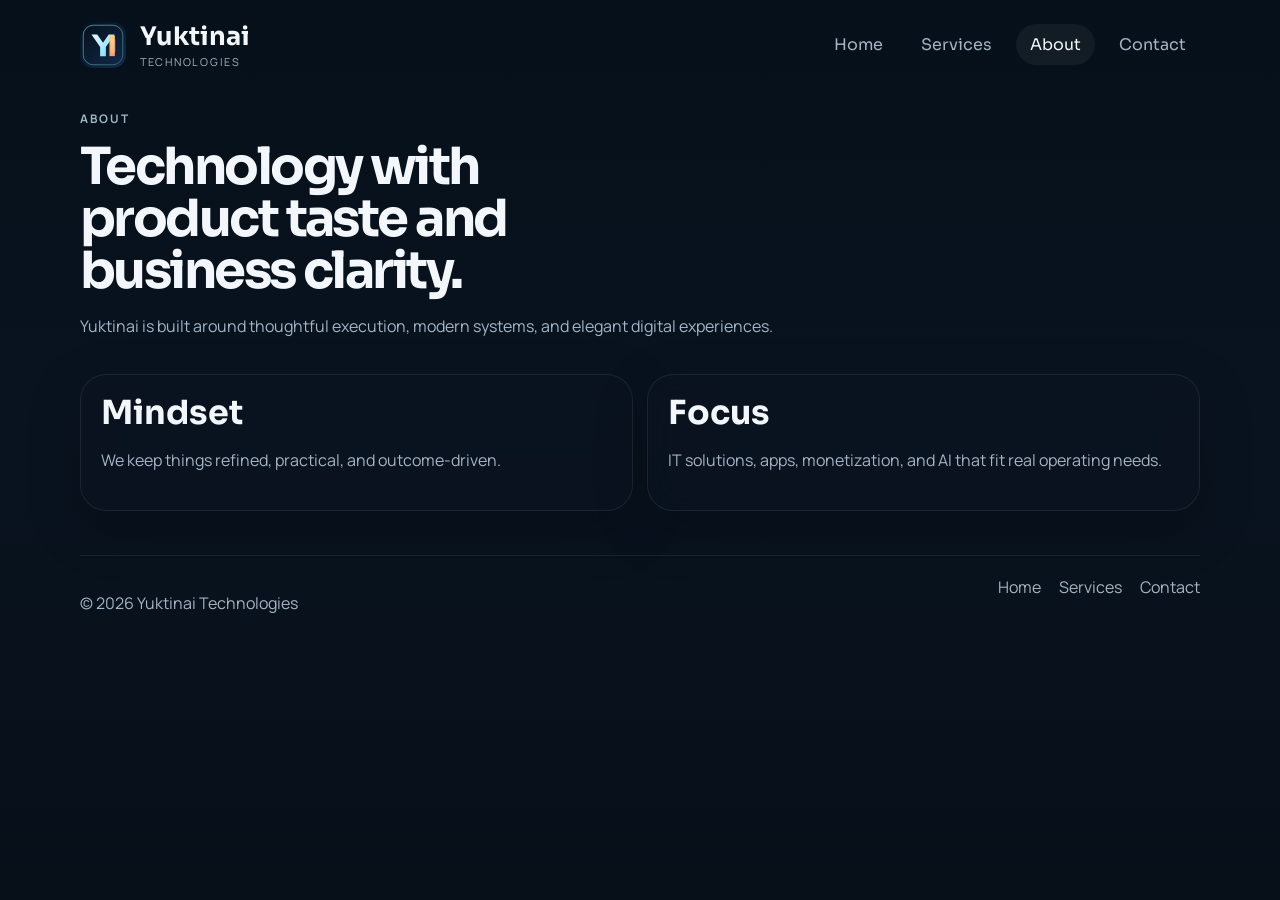
==== about.html @ c0d7bdab "first commit" ====
<!DOCTYPE html>
<html lang="en">
  <head>
    <meta charset="UTF-8" />
    <meta name="viewport" content="width=device-width, initial-scale=1.0" />
    <title>About | Yuktinai Technologies</title>
    <meta
      name="description"
      content="About Yuktinai Technologies, a modern technology company focused on products, revenue, and AI."
    />
    <link rel="preconnect" href="https://fonts.googleapis.com" />
    <link rel="preconnect" href="https://fonts.gstatic.com" crossorigin />
    <link
      href="https://fonts.googleapis.com/css2?family=Manrope:wght@400;500;600;700;800&family=Sora:wght@500;600;700&display=swap"
      rel="stylesheet"
    />
    <link rel="icon" type="image/svg+xml" href="assets/images/logo-mark.svg" />
    <link rel="stylesheet" href="assets/css/styles.css" />
  </head>
  <body>
    <div class="page-noise"></div>
    <div class="site-shell">
      <header class="site-header">
        <a class="brand" href="index.html" aria-label="Yuktinai Technologies home">
          <img src="assets/images/logo-mark.svg" alt="" width="46" height="46" />
          <span>
            <strong>Yuktinai</strong>
            <small>Technologies</small>
          </span>
        </a>
        <button class="nav-toggle" type="button" aria-expanded="false" aria-controls="site-nav">
          Menu
        </button>
        <nav id="site-nav" class="site-nav">
          <a href="index.html">Home</a>
          <a href="services.html">Services</a>
          <a class="active" href="about.html">About</a>
          <a href="contact.html">Contact</a>
        </nav>
      </header>

      <main class="page-main">
        <section class="page-hero narrow">
          <p class="eyebrow">About</p>
          <h1>Technology with product taste and business clarity.</h1>
          <p>Yuktinai is built around thoughtful execution, modern systems, and elegant digital experiences.</p>
        </section>

        <section class="split-feature">
          <article class="feature-panel">
            <h2>Mindset</h2>
            <p>We keep things refined, practical, and outcome-driven.</p>
          </article>
          <article class="feature-panel">
            <h2>Focus</h2>
            <p>IT solutions, apps, monetization, and AI that fit real operating needs.</p>
          </article>
        </section>
      </main>

      <footer class="site-footer">
        <p>&copy; <span id="year"></span> Yuktinai Technologies</p>
        <div>
          <a href="index.html">Home</a>
          <a href="services.html">Services</a>
          <a href="contact.html">Contact</a>
        </div>
      </footer>
    </div>

    <script src="assets/js/main.js"></script>
  </body>
</html>
---- assets/css/styles.css ----
:root {
  --bg: #071019;
  --panel: rgba(10, 19, 31, 0.74);
  --panel-strong: rgba(9, 17, 28, 0.9);
  --line: rgba(255, 255, 255, 0.08);
  --text: #f3f7fb;
  --muted: #a4b4c6;
  --brand: #74d0ff;
  --brand-strong: #2a86ff;
  --accent: #9df1cf;
  --shadow: 0 18px 54px rgba(0, 0, 0, 0.22);
  --radius: 26px;
  --container: 1120px;
}

* {
  box-sizing: border-box;
}

html {
  scroll-behavior: smooth;
}

body {
  margin: 0;
  font-family: "Manrope", sans-serif;
  color: var(--text);
  background: linear-gradient(180deg, #06101a 0%, #09131f 45%, #071019 100%);
  min-height: 100vh;
}

.page-noise {
  position: fixed;
  inset: 0;
  pointer-events: none;
  background-image:
    linear-gradient(rgba(255, 255, 255, 0.016) 1px, transparent 1px),
    linear-gradient(90deg, rgba(255, 255, 255, 0.016) 1px, transparent 1px);
  background-size: 56px 56px;
  mask-image: linear-gradient(180deg, rgba(0, 0, 0, 0.3), transparent 90%);
}

a {
  color: inherit;
  text-decoration: none;
}

img {
  display: block;
  max-width: 100%;
}

.site-shell {
  width: min(calc(100% - 40px), var(--container));
  margin: 0 auto;
  position: relative;
  z-index: 1;
}

.site-header,
.hero,
.section,
.page-main,
.site-footer {
  animation: fade-up 0.55s ease both;
}

.site-header {
  display: flex;
  align-items: center;
  justify-content: space-between;
  gap: 20px;
  padding: 20px 0;
}

.brand {
  display: inline-flex;
  align-items: center;
  gap: 14px;
}

.brand span {
  display: grid;
  gap: 2px;
}

.brand strong,
.site-nav a,
h1,
h2,
h3 {
  font-family: "Sora", sans-serif;
}

.brand strong {
  font-size: 1.6rem;
}

.brand small {
  color: var(--muted);
  text-transform: uppercase;
  letter-spacing: 0.16em;
  font-size: 0.68rem;
}

.site-nav {
  display: flex;
  align-items: center;
  gap: 10px;
}

.site-nav a {
  color: var(--muted);
  padding: 10px 14px;
  border-radius: 999px;
  transition: background 0.2s ease, color 0.2s ease;
}

.site-nav a:hover,
.site-nav a.active {
  color: var(--text);
  background: rgba(255, 255, 255, 0.05);
}

.nav-toggle {
  display: none;
  border: 1px solid var(--line);
  background: transparent;
  color: var(--text);
  padding: 10px 14px;
  border-radius: 999px;
  font: inherit;
}

.hero {
  position: relative;
  display: grid;
  grid-template-columns: minmax(0, 1fr) 320px;
  gap: 28px;
  align-items: end;
  min-height: 68vh;
  padding: 28px 0 28px;
  overflow: hidden;
}

.hero::before {
  content: "";
  position: absolute;
  inset: 0;
  background:
    linear-gradient(90deg, rgba(5, 11, 18, 0.94) 0%, rgba(5, 11, 18, 0.8) 38%, rgba(5, 11, 18, 0.48) 68%, rgba(5, 11, 18, 0.72) 100%),
    url("../images/hero-bg.png") center right / cover no-repeat;
  border: 1px solid rgba(255, 255, 255, 0.05);
  border-radius: 30px;
}

.hero > * {
  position: relative;
  z-index: 1;
}

.hero-single {
  grid-template-columns: 1fr;
}

.hero-minimal {
  min-height: 68vh;
}

.hero-copy {
  padding: 44px 0 44px 42px;
  max-width: 760px;
}

.eyebrow,
.mini-label,
.service-index {
  margin: 0 0 12px;
  color: var(--accent);
  text-transform: uppercase;
  letter-spacing: 0.16em;
  font-size: 0.74rem;
  font-weight: 700;
}

.hero-copy h1,
.page-hero h1 {
  margin: 0;
  max-width: 10ch;
  font-size: clamp(2.55rem, 5vw, 4.5rem);
  line-height: 1.02;
  letter-spacing: -0.05em;
}

.hero-text,
.page-hero p,
.tile p,
.service-card p,
.feature-panel p,
.contact-card p,
.site-footer {
  color: var(--muted);
  line-height: 1.65;
}

.hero-text {
  max-width: 29rem;
  margin: 16px 0 0;
  font-size: 1rem;
}

.hero-actions {
  display: flex;
  flex-wrap: wrap;
  gap: 12px;
  margin-top: 24px;
}

.button {
  display: inline-flex;
  align-items: center;
  justify-content: center;
  min-height: 46px;
  padding: 0 20px;
  border-radius: 999px;
  font-weight: 700;
  transition: transform 0.2s ease, box-shadow 0.2s ease, background 0.2s ease;
}

.button:hover {
  transform: translateY(-1px);
}

.button-primary {
  background: linear-gradient(135deg, var(--brand), var(--brand-strong));
  color: #071019;
  box-shadow: 0 12px 28px rgba(42, 134, 255, 0.22);
}

.button-secondary {
  border: 1px solid var(--line);
  background: rgba(255, 255, 255, 0.04);
}

.statement-card,
.tile,
.service-card,
.feature-panel,
.contact-card {
  border: 1px solid var(--line);
  background: var(--panel);
  box-shadow: var(--shadow);
  backdrop-filter: blur(14px);
  border-radius: var(--radius);
}

.section,
.page-main {
  padding-bottom: 44px;
}

.compact-section {
  padding-top: 6px;
}

.section-intro {
  margin-bottom: 18px;
}

.section-intro h2,
.statement-card h2,
.service-card h2,
.feature-panel h2,
.contact-card h2 {
  margin: 0;
  font-size: clamp(1.45rem, 2.6vw, 2.15rem);
  line-height: 1.1;
}

.service-tiles,
.service-stack-grid,
.split-feature,
.contact-simple {
  display: grid;
  gap: 14px;
}

.service-tiles {
  grid-template-columns: repeat(3, minmax(0, 1fr));
}

.tile,
.service-card,
.feature-panel,
.contact-card {
  padding: 20px;
}

.tile h3 {
  margin: 0 0 8px;
  font-size: 1.08rem;
}

.statement-band {
  padding-top: 2px;
}

.statement-card {
  padding: 24px 28px;
}

.page-hero {
  padding: 20px 0 18px;
}

.page-hero.narrow {
  max-width: 700px;
}

.page-hero h1 {
  max-width: 13ch;
  margin-bottom: 10px;
  font-size: clamp(2rem, 4vw, 3.4rem);
}

.service-stack-grid {
  grid-template-columns: repeat(2, minmax(0, 1fr));
}

.service-card {
  min-height: 180px;
}

.split-feature,
.contact-simple {
  grid-template-columns: repeat(2, minmax(0, 1fr));
}

.site-footer {
  display: flex;
  justify-content: space-between;
  gap: 20px;
  padding: 18px 0 30px;
  border-top: 1px solid rgba(255, 255, 255, 0.07);
}

.site-footer div {
  display: flex;
  gap: 18px;
  flex-wrap: wrap;
}

@keyframes fade-up {
  from {
    opacity: 0;
    transform: translateY(12px);
  }

  to {
    opacity: 1;
    transform: translateY(0);
  }
}

@media (max-width: 980px) {
  .service-tiles,
  .service-stack-grid,
  .split-feature,
  .contact-simple {
    grid-template-columns: 1fr;
  }

  .hero {
    min-height: auto;
  }

  .hero::before {
    background:
      linear-gradient(180deg, rgba(5, 11, 18, 0.9) 0%, rgba(5, 11, 18, 0.76) 48%, rgba(5, 11, 18, 0.9) 100%),
      url("../images/hero-bg.png") center / cover no-repeat;
  }

  .hero-copy {
    padding: 34px 26px;
  }

  .site-footer {
    flex-direction: column;
    align-items: flex-start;
  }
}

@media (max-width: 720px) {
  .site-shell {
    width: min(calc(100% - 20px), var(--container));
  }

  .site-header {
    flex-wrap: wrap;
    padding: 16px 0;
  }

  .nav-toggle {
    display: inline-flex;
  }

  .site-nav {
    display: none;
    width: 100%;
    flex-direction: column;
    align-items: stretch;
    padding-top: 8px;
  }

  .site-nav.is-open {
    display: flex;
  }

  .site-nav a {
    background: rgba(255, 255, 255, 0.03);
  }

  .hero-copy h1,
  .page-hero h1 {
    font-size: clamp(2.2rem, 10vw, 3.2rem);
  }

  .hero-text {
    max-width: 100%;
  }
}

.contact-layout-simple {
  display: grid;
  grid-template-columns: 0.9fr 1.1fr;
  gap: 14px;
}

.contact-form-simple {
  display: grid;
  gap: 12px;
}

.contact-form-simple label {
  color: var(--text);
  font-weight: 600;
}

.contact-form-simple textarea {
  width: 100%;
  min-height: 180px;
  padding: 16px;
  border: 1px solid var(--line);
  border-radius: 18px;
  background: rgba(255, 255, 255, 0.04);
  color: var(--text);
  font: inherit;
  resize: vertical;
}

.contact-form-simple textarea::placeholder {
  color: var(--muted);
}

@media (max-width: 980px) {
  .contact-layout-simple {
    grid-template-columns: 1fr;
  }
}
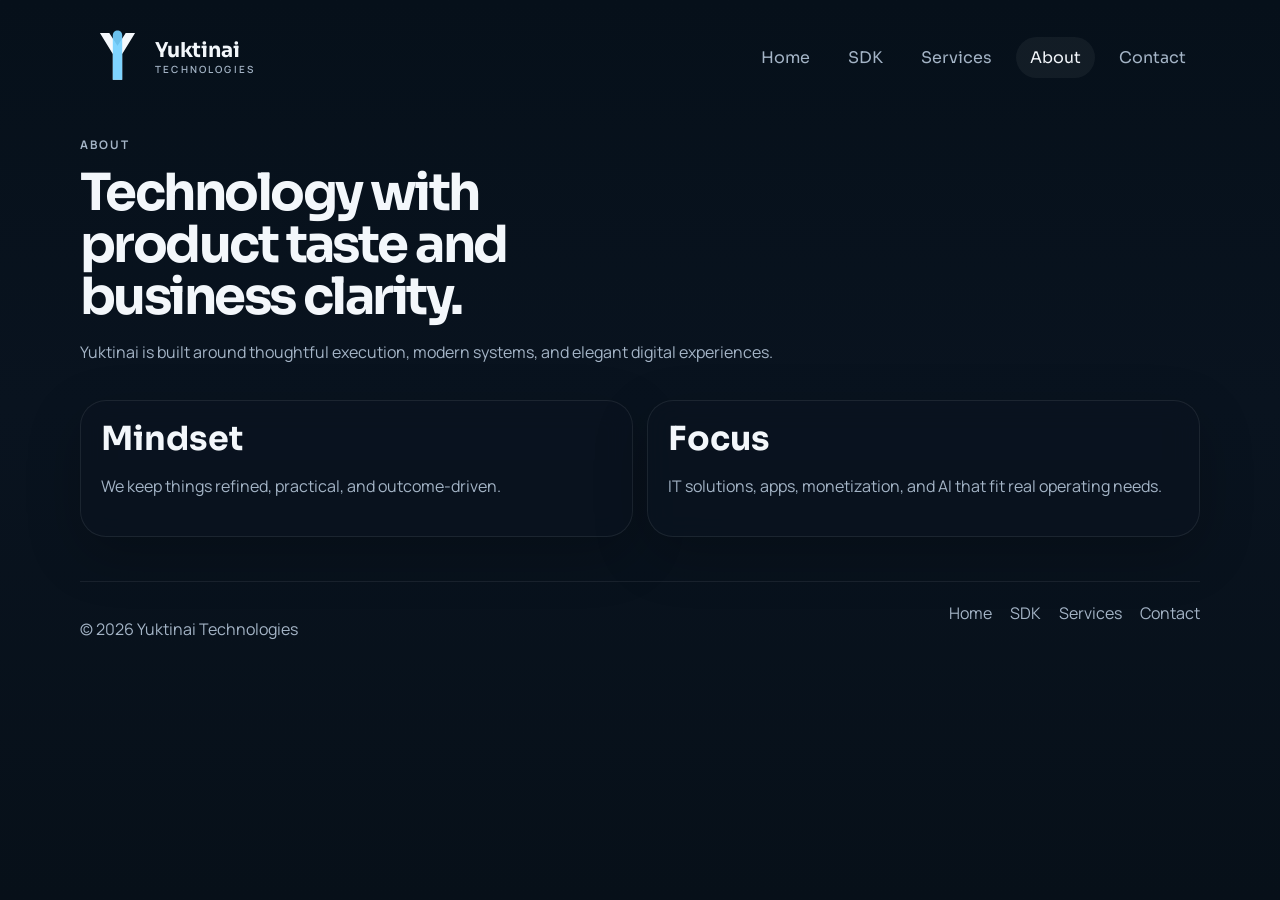
==== commit 67782ed2: "SDK release page updates" ====
--- a/about.html
+++ b/about.html
@@ -33,6 +33,7 @@
         </button>
         <nav id="site-nav" class="site-nav">
           <a href="index.html">Home</a>
+          <a href="sdk.html">SDK</a>
           <a href="services.html">Services</a>
           <a class="active" href="about.html">About</a>
           <a href="contact.html">Contact</a>
@@ -62,6 +63,7 @@
         <p>&copy; <span id="year"></span> Yuktinai Technologies</p>
         <div>
           <a href="index.html">Home</a>
+          <a href="sdk.html">SDK</a>
           <a href="services.html">Services</a>
           <a href="contact.html">Contact</a>
         </div>
--- a/assets/css/styles.css
+++ b/assets/css/styles.css
@@ -76,12 +76,18 @@
 .brand {
   display: inline-flex;
   align-items: center;
-  gap: 14px;
+  gap: 0px;
+}
+
+.brand img {
+  width: 75px;
+  height: 75px;
+  flex: 0 0 75px;
 }
 
 .brand span {
   display: grid;
-  gap: 2px;
+  gap: 4px;
 }
 
 .brand strong,
@@ -93,14 +99,19 @@
 }
 
 .brand strong {
-  font-size: 1.6rem;
+  font-size: 1.28rem;
+  line-height: 1;
+  font-weight: 700;
+  letter-spacing: -0.01em;
 }
 
 .brand small {
   color: var(--muted);
   text-transform: uppercase;
-  letter-spacing: 0.16em;
-  font-size: 0.68rem;
+  letter-spacing: 0.22em;
+  font-size: 0.62rem;
+  line-height: 1;
+  font-weight: 600;
 }
 
 .site-nav {
@@ -201,6 +212,10 @@
 .site-footer {
   color: var(--muted);
   line-height: 1.65;
+}
+
+.section-copy {
+  max-width: 44rem;
 }
 
 .hero-text {
@@ -331,108 +346,139 @@
   min-height: 180px;
 }
 
+.service-card-highlight {
+  background:
+    radial-gradient(circle at top right, rgba(116, 208, 255, 0.2), transparent 38%),
+    var(--panel);
+}
+
+.text-link {
+  display: inline-flex;
+  align-items: center;
+  gap: 8px;
+  margin-top: 14px;
+  color: var(--brand);
+  font-weight: 700;
+}
+
+.sdk-hero {
+  display: grid;
+  grid-template-columns: minmax(0, 1.4fr) minmax(260px, 0.8fr);
+  gap: 16px;
+  align-items: stretch;
+}
+
+.sdk-summary,
+.sdk-code,
+.sdk-checklist,
+.sdk-metric-card,
+.sdk-link-card {
+  border: 1px solid var(--line);
+  background: var(--panel);
+  box-shadow: var(--shadow);
+  backdrop-filter: blur(14px);
+  border-radius: var(--radius);
+}
+
+.sdk-summary,
+.sdk-code,
+.sdk-checklist,
+.sdk-link-card {
+  padding: 22px;
+}
+
+.sdk-metrics,
+.sdk-grid,
+.sdk-links {
+  display: grid;
+  gap: 14px;
+}
+
+.sdk-metrics {
+  grid-template-columns: repeat(3, minmax(0, 1fr));
+}
+
+.sdk-metric-card {
+  padding: 18px 20px;
+}
+
+.sdk-metric-card strong {
+  display: block;
+  margin-bottom: 6px;
+  font-family: "Sora", sans-serif;
+  font-size: 1.1rem;
+}
+
+.sdk-grid {
+  grid-template-columns: repeat(2, minmax(0, 1fr));
+}
+
+.sdk-summary ul,
+.sdk-checklist ol,
+.sdk-link-card ul {
+  margin: 0;
+  padding-left: 20px;
+  color: var(--muted);
+  line-height: 1.7;
+}
+
+.sdk-summary li + li,
+.sdk-checklist li + li,
+.sdk-link-card li + li {
+  margin-top: 8px;
+}
+
+.sdk-code pre {
+  margin: 12px 0 0;
+  padding: 18px;
+  border-radius: 20px;
+  overflow-x: auto;
+  background: rgba(3, 8, 14, 0.82);
+  color: #dff4ff;
+  border: 1px solid rgba(255, 255, 255, 0.06);
+  font-family: "SFMono-Regular", Consolas, "Liberation Mono", Menlo, monospace;
+  font-size: 0.92rem;
+  line-height: 1.6;
+}
+
+.sdk-code p,
+.sdk-summary p,
+.sdk-link-card p {
+  color: var(--muted);
+}
+
+.sdk-inline-links {
+  display: flex;
+  flex-wrap: wrap;
+  gap: 10px;
+  margin-top: 16px;
+}
+
+.sdk-badge {
+  display: inline-flex;
+  align-items: center;
+  min-height: 34px;
+  padding: 0 12px;
+  border-radius: 999px;
+  border: 1px solid var(--line);
+  background: rgba(255, 255, 255, 0.03);
+  color: var(--text);
+  font-weight: 700;
+  font-size: 0.84rem;
+}
+
+.sdk-link-card a {
+  color: var(--brand);
+}
+
 .split-feature,
-.contact-simple {
+.contact-simple,
+.contact-layout-simple {
   grid-template-columns: repeat(2, minmax(0, 1fr));
-}
-
-.site-footer {
-  display: flex;
-  justify-content: space-between;
-  gap: 20px;
-  padding: 18px 0 30px;
-  border-top: 1px solid rgba(255, 255, 255, 0.07);
-}
-
-.site-footer div {
-  display: flex;
-  gap: 18px;
-  flex-wrap: wrap;
-}
-
-@keyframes fade-up {
-  from {
-    opacity: 0;
-    transform: translateY(12px);
-  }
-
-  to {
-    opacity: 1;
-    transform: translateY(0);
-  }
-}
-
-@media (max-width: 980px) {
-  .service-tiles,
-  .service-stack-grid,
-  .split-feature,
-  .contact-simple {
-    grid-template-columns: 1fr;
-  }
-
-  .hero {
-    min-height: auto;
-  }
-
-  .hero::before {
-    background:
-      linear-gradient(180deg, rgba(5, 11, 18, 0.9) 0%, rgba(5, 11, 18, 0.76) 48%, rgba(5, 11, 18, 0.9) 100%),
-      url("../images/hero-bg.png") center / cover no-repeat;
-  }
-
-  .hero-copy {
-    padding: 34px 26px;
-  }
-
-  .site-footer {
-    flex-direction: column;
-    align-items: flex-start;
-  }
-}
-
-@media (max-width: 720px) {
-  .site-shell {
-    width: min(calc(100% - 20px), var(--container));
-  }
-
-  .site-header {
-    flex-wrap: wrap;
-    padding: 16px 0;
-  }
-
-  .nav-toggle {
-    display: inline-flex;
-  }
-
-  .site-nav {
-    display: none;
-    width: 100%;
-    flex-direction: column;
-    align-items: stretch;
-    padding-top: 8px;
-  }
-
-  .site-nav.is-open {
-    display: flex;
-  }
-
-  .site-nav a {
-    background: rgba(255, 255, 255, 0.03);
-  }
-
-  .hero-copy h1,
-  .page-hero h1 {
-    font-size: clamp(2.2rem, 10vw, 3.2rem);
-  }
-
-  .hero-text {
-    max-width: 100%;
-  }
 }
 
 .contact-layout-simple {
   display: grid;
-  grid-template-columns: 0.9fr 1.1fr;
   gap: 14px;
 }
 
@@ -462,8 +508,148 @@
   color: var(--muted);
 }
 
+.legal-main {
+  padding-top: 24px;
+  padding-bottom: 48px;
+}
+
+.legal-hero {
+  padding-bottom: 14px;
+}
+
+.legal-card {
+  max-width: 860px;
+  border: 1px solid var(--line);
+  background: var(--panel);
+  box-shadow: var(--shadow);
+  backdrop-filter: blur(14px);
+  border-radius: var(--radius);
+  padding: 28px;
+}
+
+.legal-card h2 {
+  margin: 0 0 10px;
+  font-size: 1.1rem;
+}
+
+.legal-card p {
+  margin: 0 0 20px;
+  color: var(--muted);
+  line-height: 1.7;
+}
+
+.legal-card a {
+  color: var(--brand);
+}
+
+.site-footer {
+  display: flex;
+  justify-content: space-between;
+  gap: 20px;
+  padding: 18px 0 30px;
+  border-top: 1px solid rgba(255, 255, 255, 0.07);
+}
+
+.site-footer div {
+  display: flex;
+  gap: 18px;
+  flex-wrap: wrap;
+}
+
+@keyframes fade-up {
+  from {
+    opacity: 0;
+    transform: translateY(12px);
+  }
+
+  to {
+    opacity: 1;
+    transform: translateY(0);
+  }
+}
+
 @media (max-width: 980px) {
-  .contact-layout-simple {
+  .service-tiles,
+  .service-stack-grid,
+  .split-feature,
+  .contact-simple,
+  .contact-layout-simple,
+  .sdk-grid,
+  .sdk-hero,
+  .sdk-metrics {
     grid-template-columns: 1fr;
   }
-}
+
+  .hero {
+    min-height: auto;
+  }
+
+  .hero::before {
+    background:
+      linear-gradient(180deg, rgba(5, 11, 18, 0.9) 0%, rgba(5, 11, 18, 0.76) 48%, rgba(5, 11, 18, 0.9) 100%),
+      url("../images/hero-bg.png") center / cover no-repeat;
+  }
+
+  .hero-copy {
+    padding: 34px 26px;
+  }
+
+  .site-footer {
+    flex-direction: column;
+    align-items: flex-start;
+  }
+}
+
+@media (max-width: 720px) {
+  .site-shell {
+    width: min(calc(100% - 20px), var(--container));
+  }
+
+  .site-header {
+    flex-wrap: wrap;
+    padding: 16px 0;
+  }
+
+  .nav-toggle {
+    display: inline-flex;
+  }
+
+  .site-nav {
+    display: none;
+    width: 100%;
+    flex-direction: column;
+    align-items: stretch;
+    padding-top: 8px;
+  }
+
+  .site-nav.is-open {
+    display: flex;
+  }
+
+  .site-nav a {
+    background: rgba(255, 255, 255, 0.03);
+  }
+
+  .hero-copy h1,
+  .page-hero h1 {
+    font-size: clamp(2.2rem, 10vw, 3.2rem);
+  }
+
+  .hero-text {
+    max-width: 100%;
+  }
+
+  .brand img {
+    width: 40px;
+    height: 40px;
+    flex-basis: 40px;
+  }
+
+  .brand strong {
+    font-size: 1.1rem;
+  }
+
+  .brand small {
+    font-size: 0.56rem;
+  }
+}
